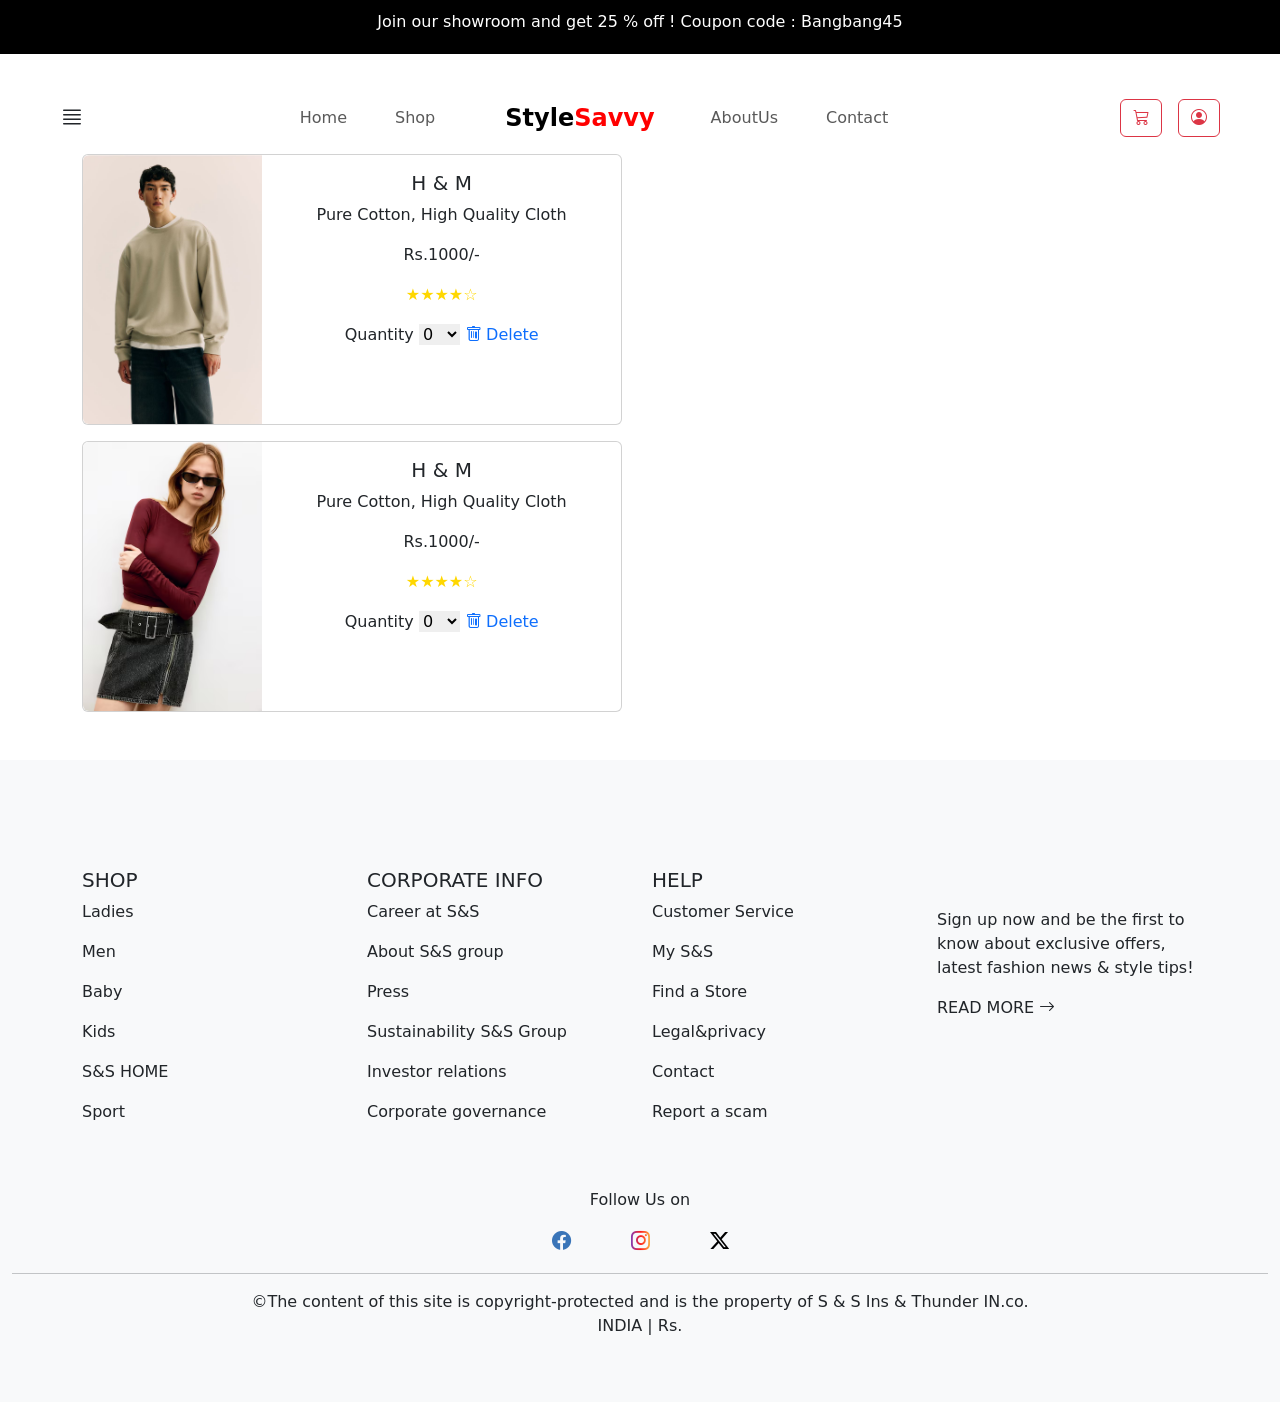
==== cart.html @ 878b6d37 "first commit" ====
<!DOCTYPE html>
<html lang="en">
<head>
    <meta charset="UTF-8">
    <meta name="viewport" content="width=device-width, initial-scale=1.0">
    <title>StyleSavvy</title>
    <link rel="stylesheet" href="style.css">
    <link rel="shortcut icon" href="./asserts/letter-s.png" type="image/x-icon">
    <!-- AOS animation Link -->
    <link href="https://unpkg.com/aos@2.3.1/dist/aos.css" rel="stylesheet">
    <!-- icon bootstrap -->
    <link rel="stylesheet" href="https://cdn.jsdelivr.net/npm/bootstrap-icons@1.11.3/font/bootstrap-icons.min.css">
    <!-- css bootstrap -->
    <link href="https://cdn.jsdelivr.net/npm/bootstrap@5.3.3/dist/css/bootstrap.min.css" rel="stylesheet" integrity="sha384-QWTKZyjpPEjISv5WaRU9OFeRpok6YctnYmDr5pNlyT2bRjXh0JMhjY6hW+ALEwIH" crossorigin="anonymous">
  </head>
</head>
<body>

  <p class="text-center bg-black text-white para-offer">Join our showroom and get 25 % off ! Coupon code : Bangbang45</p>

    <!-- header section start -->
    <nav class="navbar navbar-expand-lg fixed-top navbar-pos">
        <div class="container-fluid">
          <button class="navbar-toggler" type="button" data-bs-toggle="collapse" data-bs-target="#navbarSupportedContent" aria-controls="navbarSupportedContent" aria-expanded="false" aria-label="Toggle navigation">
            <span class="navbar-toggler-icon"></span>
          </button>
          <div class="collapse navbar-collapse position-nav" id="navbarSupportedContent">

            <div class="fs-4 ms-5 d-none d-lg-block">
             
              <a data-bs-toggle="offcanvas" data-bs-target="#offcanvasWithBothOptions" aria-controls="offcanvasWithBothOptions">
                <i class="bi bi-justify"></i> 
              </a>
            </div>

            <ul class="navbar-nav mx-auto mb-2 mb-lg-0 text-center d-flex align-items-center justify-content-center">

              <li class="nav-item mx-3">
                <a class="nav-link  nav-eff" href="./index.html">Home</a>
              </li>
            
              <li class="nav-item mx-3">
                <a class="nav-link nav-eff" href="./Shop.html">Shop</a>
              </li>
            
              <li class="mx-3">
                <a class="navbar-brand fw-bold fs-4" href="#" style="margin-left: 30px;">Style<span style="color: red">Savvy</span></a>
              </li>
            
              <li class="nav-item mx-3">
                <a class="nav-link nav-eff" href="./AboutUs.html">AboutUs</a>
              </li>
            
              <li class="nav-item mx-3">
                <a class="nav-link nav-eff" href="./contact.html">Contact</a>
              </li>
            
            </ul>
            


            <ul class="navbar-nav mb-lg-0 text-center gap-3 me-5">

                <li class="nav-item">
                    <li class="nav-item">
                        <a href="./cart.html" class="btn btn-outline-danger">
                            <i class="bi bi-cart3"></i>
                        </a>
                    </li>
                    <li class="nav-item">
                        <a href="./loginpage1.html">
                          <button class="btn btn-outline-danger">
                          <i class="bi bi-person-circle"></i></button>
                        </a>
                            
                    </li>


                
            </ul>
          </div>
        </div>
      </nav>
    <!-- header section end -->



    <div class="container">
        <div class="card mb-3" style="max-width: 540px;">
            <div class="row g-0">
              <div class="col-md-4">
                <img src="./asserts/sc1.jpeg" class="img-fluid rounded-start" alt="...">
              </div>
              <div class="col-md-8">
                <div class="card-body">
                    <h5 class="card-title text-center">H & M</h5>
                    <p class="card-text text-center">Pure Cotton, High Quality Cloth</p>
                    <p class="text-center">Rs.1000/-</p>
                    <!-- Star Rating -->
                    <p class="text-center stars">
                        ★★★★☆
                    </p>

                <div class="div text-center">
                    <span>Quantity</span>
                    <span>
                        <select class="select">
                            <option value="">0</option>
                            <option value="">1</option>
                            <option value="">2</option>
                            <option value="">3</option>
                            <option value="">4</option>
                            <option value="">5</option>
                            <option value="">6</option>
                            <option value="">7</option>
                            <option value="">8</option>
                            <option value="">9</option>
                            <option value="">10</option>          
                        </select>
                    </span>

                    <a href="" class="text-decoration-none">
                        <i class="bi bi-trash"></i>
                        Delete
                    </a>
                </div>
                </div>
              </div>
            </div>
          </div>


          <div class="card mb-3" style="max-width: 540px;">
            <div class="row g-0">
              <div class="col-md-4">
                <img src="./asserts/sc2.avif" class="img-fluid rounded-start" alt="...">
              </div>
              <div class="col-md-8">
                <div class="card-body">
                    <h5 class="card-title text-center">H & M</h5>
                    <p class="card-text text-center">Pure Cotton, High Quality Cloth</p>
                    <p class="text-center">Rs.1000/-</p>
                    <!-- Star Rating -->
                    <p class="text-center stars">
                        ★★★★☆
                    </p>

                <div class="div text-center">
                    <span>Quantity</span>
                    <span>             
                        <select class="select">
                            <option value="">0</option>
                            <option value="">1</option>
                            <option value="">2</option>
                            <option value="">3</option>
                            <option value="">4</option>
                            <option value="">5</option>
                            <option value="">6</option>
                            <option value="">7</option>
                            <option value="">8</option>
                            <option value="">9</option>
                            <option value="">10</option>          
                        </select>
                    </span>

                    <a href="" class="text-decoration-none">
                        <i class="bi bi-trash"></i>
                        Delete
                    </a>
                </div>
                </div>
              </div>
            </div>
          </div>

    </div>

  





      
<!-- footer section start -->

   <!-- fluid occupies full width- which is a bootstrap class -->
   <div class="container-fluid footer bg-body-tertiary mt-5 pb-5">
    <div class="container">
<!-- footer links start -->
      <div class="row">


<!-- col1 start -->

        <div class="col-12 col-sm-12 col-md-3 col-lg-3">
          <h5 class="mt-2">SHOP</h5>
          <a href="" class="nav-link footer-link">
            <p>Ladies</p>
            <p>Men</p>
            <p>Baby</p>
            <p>Kids</p>
            <p>S&S HOME</p>
            <p>Sport</p>

            
          </a>

        </div>
<!-- col1 end -->



<!-- col2 start -->

        <div class="col-12 col-sm-12 col-md-3 col-lg-3">
          <h5 class="mt-2">CORPORATE INFO</h5>
          <a href="" class="nav-link footer-link">
            <p>Career at S&S</p>
            <p>About S&S group</p>
            <P>Press</P>
            <p>Sustainability S&S Group</p>
            <p>Investor relations</p>
            <P>Corporate governance</P>
          </a>

        </div>
<!-- col2 end -->

<!-- col3 start -->
        <div class="col-12 col-sm-12 col-md-3 col-lg-3">
          <h5 class="mt-2">HELP</h5>
          <a href="" class="nav-link footer-link">
            <p>Customer Service</p>
            <p>My S&S</p>
            <p>Find a Store</p>
            <p>Legal&privacy</p>
            <p>Contact</p>
            <p>Report a scam</p>
          </a>
        </div>
<!-- col3 end -->

<!-- col4 start -->
        <div class="col-12 col-sm-12 col-md-3 col-lg-3">

          <a href="" class="nav-link footer-link">
            <p class="d-flex gap-2 mt-5">
              Sign up now and be the first to know about exclusive offers, latest fashion news & style tips!
            </p>
          
            <p>
              READ MORE <span><i class="bi bi-arrow-right"></i></span>
            </p>

            


          </a>
        </div>
<!-- col4 end -->
      </div>

<!-- col start -->
        <div class="col-12 col-sm-12 col-md-12 col-lg-12">
          <p class="text-center mt-5">Follow Us on</p>
            <div class="logo-display">
              <a href="https://www.facebook.com/" target="_blank"><i class="bi bi-facebook"></i></a>
              <a href="https://www.instagram.com/" target="_blank"><i class="bi bi-instagram"></i></a>
              <a href="https://www.twitter.com/" target="_blank"><i class="bi bi-twitter-x"></i></a>
            </div>
        </div>

<!-- col end -->





<!-- footer links end -->
    </div>
    <div class="text-center">
      <hr>
      <span>&copy;The content of this site is copyright-protected and is the property of S & S Ins & Thunder IN.co.</span>
      <p>INDIA | Rs.</p>
    </div>
   </div>
  <!-- footer section end -->




<!-- Off canvas start -->
   <div class="offcanvas offcanvas-start" data-bs-scroll="true" tabindex="-1" id="offcanvasWithBothOptions" aria-labelledby="offcanvasWithBothOptionsLabel">
    <div class="offcanvas-header">
      <h5 class="offcanvas-title" id="offcanvasWithBothOptionsLabel">
        <a class="navbar-brand fw-bold fs-4" href="#">Style<span style="color: red">Savvy</span></a>
      </h5>
      <button type="button" class="btn-close" data-bs-dismiss="offcanvas" aria-label="Close"></button>
    </div>
    <div class="offcanvas-body">
      <p>Try the Best Clothing with Latest Trends & Styles</p>
      <p>
        <div class="accordion accordion-flush" id="accordionFlushExample">
          <div class="accordion-item">
            <h2 class="accordion-header">
              <button class="accordion-button collapsed" type="button" data-bs-toggle="collapse" data-bs-target="#flush-collapseOne" aria-expanded="false" aria-controls="flush-collapseOne">
                Men Collections
              </button>
            </h2>
            <div id="flush-collapseOne" class="accordion-collapse collapse" data-bs-parent="#accordionFlushExample">
              <div class="accordion-body">
                <div class="d-flex align-items-center">
                  <span class="mb-2">By Season</span>
                  <div class="dropdown-center mb-1">
                    <span class="bi bi-arrow-right arrow1" data-bs-toggle="dropdown" aria-expanded="false"></span>
                    <ul class="dropdown-menu">
                      <li><a class="dropdown-item" href="#">Summer</a></li>
                      <li><a class="dropdown-item" href="#">Winter</a></li>
                      <li><a class="dropdown-item" href="#">Rainy</a></li>
                    </ul>
                  </div>
                </div>



               <div class="d-flex align-items-center">
                  <span class="mb-2">Special Sale</span>
                  <div class="dropdown-center mb-1">
                    <span class="bi bi-arrow-right arrow2" data-bs-toggle="dropdown" aria-expanded="false"></span>
                    <ul class="dropdown-menu">
                      <li><a class="dropdown-item" href="#">Shirts</a></li>
                      <li><a class="dropdown-item" href="#">Jeans</a></li>
                      <li><a class="dropdown-item" href="#">Hoodies</a></li>
                      <li><a class="dropdown-item" href="#">Suits</a></li>
                    </ul>
                  </div>
                </div>

                <div class="d-flex align-items-center">
                  <span class="mb-2">Collections</span>
                  <div class="dropdown-center mb-1">
                    <span class="bi bi-arrow-right arrow3" data-bs-toggle="dropdown" aria-expanded="false"></span>
                    <ul class="dropdown-menu">
                      <li><a class="dropdown-item" href="#">Shirts</a></li>
                      <li><a class="dropdown-item" href="#">Jeans</a></li>
                      <li><a class="dropdown-item" href="#">Hoodies</a></li>
                      <li><a class="dropdown-item" href="#">Suits</a></li>
                    </ul>
                  </div>
                </div>

                <div class="d-flex align-items-center">
                  <span class="mb-2">Offer sale</span>
                  <div class="dropdown-center mb-1">
                    <span class="bi bi-arrow-right arrow4" data-bs-toggle="dropdown" aria-expanded="false"></span>
                    <ul class="dropdown-menu">
                      <li><a class="dropdown-item" href="#">Shirts</a></li>
                      <li><a class="dropdown-item" href="#">Jeans</a></li>
                      <li><a class="dropdown-item" href="#">Hoodies</a></li>
                      <li><a class="dropdown-item" href="#">Suits</a></li>
                    </ul>
                  </div>
                </div>
              </div>
              
            </div>
          </div>
          <div class="accordion-item">
            <h2 class="accordion-header">
              <button class="accordion-button collapsed" type="button" data-bs-toggle="collapse" data-bs-target="#flush-collapseTwo" aria-expanded="false" aria-controls="flush-collapseTwo">
                Women Collections
              </button>
            </h2>
            <div id="flush-collapseTwo" class="accordion-collapse collapse" data-bs-parent="#accordionFlushExample">
              <div class="accordion-body">
                <div class="accordion-body">
                  <div class="d-flex align-items-center">
                    <span class="mb-2">By Season</span>
                    <div class="dropdown-center mb-1">
                      <span class="bi bi-arrow-right arrow1" data-bs-toggle="dropdown" aria-expanded="false"></span>
                      <ul class="dropdown-menu">
                        <li><a class="dropdown-item" href="#">Summer</a></li>
                        <li><a class="dropdown-item" href="#">Winter</a></li>
                        <li><a class="dropdown-item" href="#">Rainy</a></li>
                      </ul>
                    </div>
                  </div>
  
  
  
                 <div class="d-flex align-items-center">
                    <span class="mb-2">Special Sale</span>
                    <div class="dropdown-center mb-1">
                      <span class="bi bi-arrow-right arrow2" data-bs-toggle="dropdown" aria-expanded="false"></span>
                      <ul class="dropdown-menu">
                        <li><a class="dropdown-item" href="#">Shirts</a></li>
                        <li><a class="dropdown-item" href="#">Jeans</a></li>
                        <li><a class="dropdown-item" href="#">Hoodies</a></li>
                        <li><a class="dropdown-item" href="#">Suits</a></li>
                      </ul>
                    </div>
                  </div>
  
                  <div class="d-flex align-items-center">
                    <span class="mb-2">Collections</span>
                    <div class="dropdown-center mb-1">
                      <span class="bi bi-arrow-right arrow3" data-bs-toggle="dropdown" aria-expanded="false"></span>
                      <ul class="dropdown-menu">
                        <li><a class="dropdown-item" href="#">Shirts</a></li>
                        <li><a class="dropdown-item" href="#">Jeans</a></li>
                        <li><a class="dropdown-item" href="#">Hoodies</a></li>
                        <li><a class="dropdown-item" href="#">Suits</a></li>
                      </ul>
                    </div>
                  </div>
  
                  <div class="d-flex align-items-center">
                    <span class="mb-2">Offer sale</span>
                    <div class="dropdown-center mb-1">
                      <span class="bi bi-arrow-right arrow4" data-bs-toggle="dropdown" aria-expanded="false"></span>
                      <ul class="dropdown-menu">
                        <li><a class="dropdown-item" href="#">Shirts</a></li>
                        <li><a class="dropdown-item" href="#">Jeans</a></li>
                        <li><a class="dropdown-item" href="#">Hoodies</a></li>
                        <li><a class="dropdown-item" href="#">Suits</a></li>
                      </ul>
                    </div>
                  </div>
                </div>
                
              </div>
            </div>
          </div>
          <div class="accordion-item">
            <h2 class="accordion-header">
              <button class="accordion-button collapsed" type="button" data-bs-toggle="collapse" data-bs-target="#flush-collapseThree" aria-expanded="false" aria-controls="flush-collapseThree">
                Kids
              </button>
            </h2>
            <div id="flush-collapseThree" class="accordion-collapse collapse" data-bs-parent="#accordionFlushExample">
              <div class="accordion-body">
                <div class="accordion-body">
                  <div class="d-flex align-items-center">
                    <span class="mb-2">By Season</span>
                    <div class="dropdown-center mb-1">
                      <span class="bi bi-arrow-right arrow1" data-bs-toggle="dropdown" aria-expanded="false"></span>
                      <ul class="dropdown-menu">
                        <li><a class="dropdown-item" href="#">Summer</a></li>
                        <li><a class="dropdown-item" href="#">Winter</a></li>
                        <li><a class="dropdown-item" href="#">Rainy</a></li>
                      </ul>
                    </div>
                  </div>
  
  
  
                 <div class="d-flex align-items-center">
                    <span class="mb-2">Special Sale</span>
                    <div class="dropdown-center mb-1">
                      <span class="bi bi-arrow-right arrow2" data-bs-toggle="dropdown" aria-expanded="false"></span>
                      <ul class="dropdown-menu">
                        <li><a class="dropdown-item" href="#">Shirts</a></li>
                        <li><a class="dropdown-item" href="#">Jeans</a></li>
                        <li><a class="dropdown-item" href="#">Hoodies</a></li>
                        <li><a class="dropdown-item" href="#">Suits</a></li>
                      </ul>
                    </div>
                  </div>
  
                  <div class="d-flex align-items-center">
                    <span class="mb-2">Collections</span>
                    <div class="dropdown-center mb-1">
                      <span class="bi bi-arrow-right arrow3" data-bs-toggle="dropdown" aria-expanded="false"></span>
                      <ul class="dropdown-menu">
                        <li><a class="dropdown-item" href="#">Shirts</a></li>
                        <li><a class="dropdown-item" href="#">Jeans</a></li>
                        <li><a class="dropdown-item" href="#">Hoodies</a></li>
                        <li><a class="dropdown-item" href="#">Suits</a></li>
                      </ul>
                    </div>
                  </div>
  
                  <div class="d-flex align-items-center">
                    <span class="mb-2">Offer sale</span>
                    <div class="dropdown-center mb-1">
                      <span class="bi bi-arrow-right arrow4" data-bs-toggle="dropdown" aria-expanded="false"></span>
                      <ul class="dropdown-menu">
                        <li><a class="dropdown-item" href="#">Shirts</a></li>
                        <li><a class="dropdown-item" href="#">Jeans</a></li>
                        <li><a class="dropdown-item" href="#">Hoodies</a></li>
                        <li><a class="dropdown-item" href="#">Suits</a></li>
                      </ul>
                    </div>
                  </div>
                </div>               
              </div>
            </div>
          </div>
          <div class="accordion-item">
            <h2 class="accordion-header">
              <button class="accordion-button collapsed" type="button" data-bs-toggle="collapse" data-bs-target="#flush-collapseFour" aria-expanded="false" aria-controls="flush-collapseFour">
                Watches
              </button>
            </h2>
            <div id="flush-collapseFour" class="accordion-collapse collapse" data-bs-parent="#accordionFlushExample">
              <div class="accordion-body"></div>
            </div>
          </div>

          <div class="accordion-item">
            <h2 class="accordion-header">
              <button class="accordion-button collapsed" type="button" data-bs-toggle="collapse" data-bs-target="#flush-collapseFive" aria-expanded="false" aria-controls="flush-collapseFive">
                Jewellery
              </button>
            </h2>
            <div id="flush-collapseFive" class="accordion-collapse collapse" data-bs-parent="#accordionFlushExample">
              <div class="accordion-body"></div>
          </div>
        </div>

        <div class="accordion-item">
          <h2 class="accordion-header">
            <button class="accordion-button collapsed" type="button" data-bs-toggle="collapse" data-bs-target="#flush-collapseSix" aria-expanded="false" aria-controls="flush-collapseSix">
              FootWear
            </button>
          </h2>
          <div id="flush-collapseSix" class="accordion-collapse collapse" data-bs-parent="#accordionFlushExample">
            <div class="accordion-body"></div>
        </div>
      </div>
        

      </p>
    </div>
  </div>
  <!-- off canvas end -->









    
<!-- script -->
<script src="https://cdn.jsdelivr.net/npm/bootstrap@5.3.3/dist/js/bootstrap.bundle.min.js" integrity="sha384-YvpcrYf0tY3lHB60NNkmXc5s9fDVZLESaAA55NDzOxhy9GkcIdslK1eN7N6jIeHz" crossorigin="anonymous"></script>
<!-- AOS animation script -->
<script src="https://unpkg.com/aos@2.3.1/dist/aos.js"></script>
<script>
  AOS.init();
</script>
</body>
</html>
---- style.css ----
*{
    padding: 0;
    margin: 0;
    box-sizing: border-box;
}


.gap-container{
    margin-top: 2rem;
}

/* nav bar */
.navbar-pos{
    margin-top: 90px;
}

.para-offer{
    background-color: black;
    padding-bottom: 20px;
    padding-top: 10px;
    margin-bottom: 0;
}
.carousel {
    margin-top: 0;
    padding-top: 0;
}


/* Courasal */
.img1,.img2,.img3{
    height: 850px;
    
}


/* small card section */
.card-img-top{
    height: 300px;
}

.custom-card {
    border: none; 
    box-shadow: 0px 2px 6px rgba(0, 0, 0, 0.1);
    transition: box-shadow 0.3s ease; 
  }

  .custom-card:hover {
    box-shadow: 0px 4px 12px rgba(0, 0, 0, 0.2); 
  }

  .custom-card p {
    margin-top: 10px;
    font-weight: 500;
    font-size: 1rem;
  }



/* About US section */

.section{
    width: 100%;
    min-height:100vh;
    background-color: #ddd; 
    margin-bottom: 0px;
}
.container{
    width: 80%;
    display: block;
    margin: auto;
    padding-top: 100px;  
    margin-top: 0px;
    margin-bottom: 0px;
}
.content-section{
    float: left;
    width: 55%;
}
.image-section{
    float: right;
    width: 40%;
}
.image-section img{
    width: 100%;
    height: auto;
} 
 .content-section .title{
    text-transform: uppercase;
    font-size: 28px;

}
.content-section .content h3{
    margin-top: 20px;
    color: #5d5d5d;
    font-size: 21px;
}
.content-section .content p{
    margin-top: 10px;
    font-family: sans-serif;
    font-size: 18px;
    line-height: 1.5;
}
.content-section .content .button {
    margin-top: 30px;
}

.content-section .content .button a{
   background-color: #3d3d3d;
   padding: 12px 40px;
   border-radius: 20px;
   text-decoration: none;
   color: #fff;
   font-size: 25px;
   letter-spacing: 1.5px;

} 
.content-section .content .button a:hover{
    background-color: #a52a2a;
    color: #fff;
}
.content-section .social{
    margin-top: 40px;

}
.content-section .social i{
    color:black;
    font-size: 30px;
    padding: 0px 10px;  
}
.content-section .social i hover{
    color: #3d3d3d;

}



/* Footer */



.logo-display {
    display: flex;
    width: 100%;
    justify-content: center; 
    margin-top: 1rem;
    gap: 60px; 
}


.bi-facebook{
    color: rgb(58,117,184);
    font-size: larger;

}
.bi-instagram{
    background: linear-gradient(90deg, rgba(131,58,180,1) 0%, rgba(253,29,29,1) 50%, rgba(252,176,69,1) 100%);
    background-clip:text ;
    color: transparent;
    font-size: larger;  
}

.bi-twitter-x{
    color: black;
    font-size: larger;
}

.para{
    text-align: justify;
    width: 90%;
}

.footer-link p:hover {
    font-weight: 500;
}


.alpha{
    margin-top: 0;
    margin-bottom: 0;
    line-height: 1.6;
  }

.alpha:hover {
    font-weight: 500;
}


/* Off-canvas */


.arrow1{
    margin-left: 60px;
}

.arrow2{
    margin-left: 50px;
}

.arrow3{
    margin-left: 55px;
}

.arrow4{
    margin-left: 65px;
}



/* contactus */
.contactus{
    margin-top: 150px;
}

.card {
    position: relative;
}


.heart-icon {
    position: absolute;
    top: 10px;
    right: 10px;
    font-size: 24px;
    color: gray;
    cursor: pointer;
    transition: color 0.3s ease;
}

.heart-icon:hover {
    color: red;
}

.stars {
    color: gold;
}

.select{
    border: none;
}
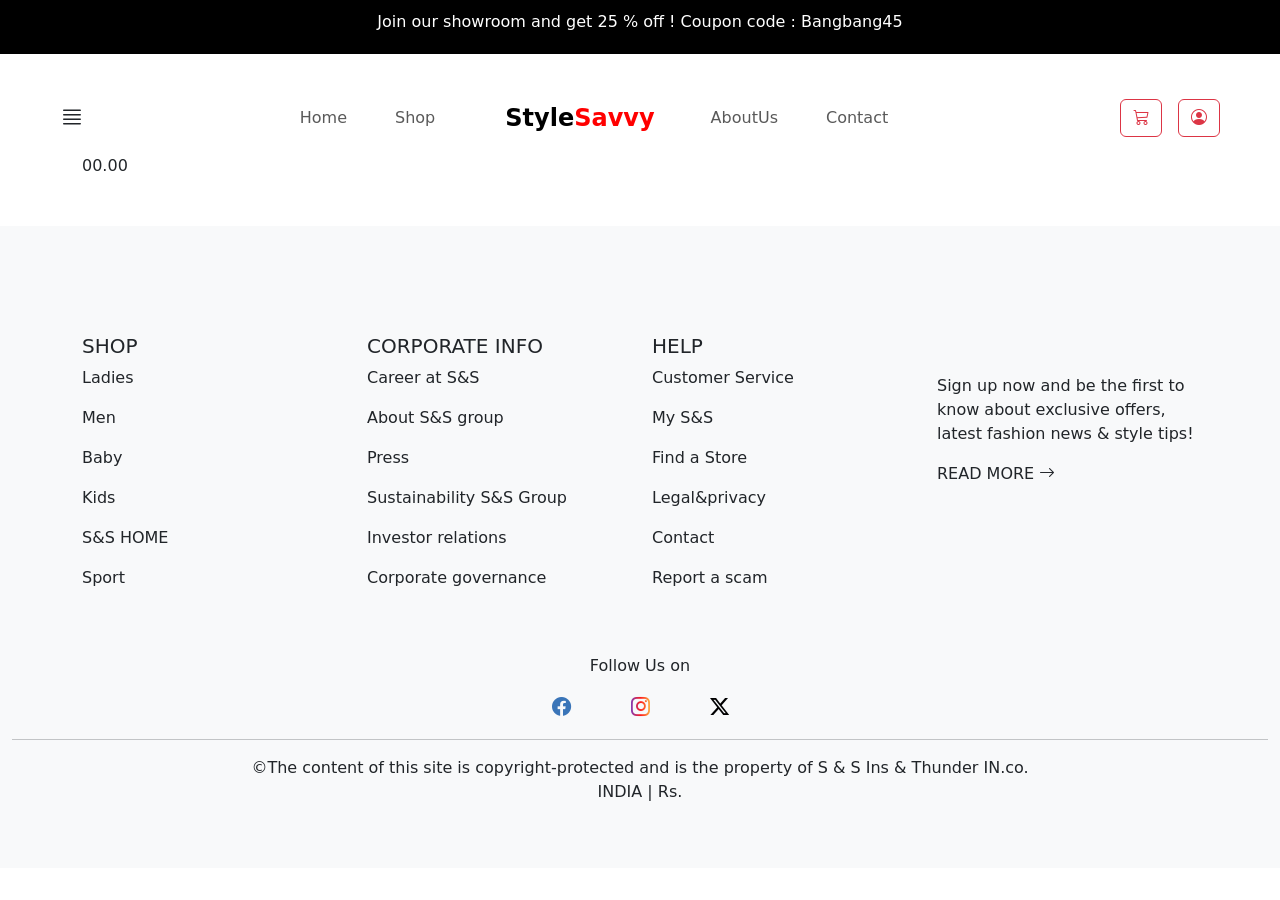
==== commit 38fbd837: "added item" ====
--- a/cart.html
+++ b/cart.html
@@ -86,92 +86,14 @@
 
 
     <div class="container">
-        <div class="card mb-3" style="max-width: 540px;">
-            <div class="row g-0">
-              <div class="col-md-4">
-                <img src="./asserts/sc1.jpeg" class="img-fluid rounded-start" alt="...">
-              </div>
-              <div class="col-md-8">
-                <div class="card-body">
-                    <h5 class="card-title text-center">H & M</h5>
-                    <p class="card-text text-center">Pure Cotton, High Quality Cloth</p>
-                    <p class="text-center">Rs.1000/-</p>
-                    <!-- Star Rating -->
-                    <p class="text-center stars">
-                        ★★★★☆
-                    </p>
-
-                <div class="div text-center">
-                    <span>Quantity</span>
-                    <span>
-                        <select class="select">
-                            <option value="">0</option>
-                            <option value="">1</option>
-                            <option value="">2</option>
-                            <option value="">3</option>
-                            <option value="">4</option>
-                            <option value="">5</option>
-                            <option value="">6</option>
-                            <option value="">7</option>
-                            <option value="">8</option>
-                            <option value="">9</option>
-                            <option value="">10</option>          
-                        </select>
-                    </span>
-
-                    <a href="" class="text-decoration-none">
-                        <i class="bi bi-trash"></i>
-                        Delete
-                    </a>
-                </div>
-                </div>
-              </div>
-            </div>
-          </div>
-
-
-          <div class="card mb-3" style="max-width: 540px;">
-            <div class="row g-0">
-              <div class="col-md-4">
-                <img src="./asserts/sc2.avif" class="img-fluid rounded-start" alt="...">
-              </div>
-              <div class="col-md-8">
-                <div class="card-body">
-                    <h5 class="card-title text-center">H & M</h5>
-                    <p class="card-text text-center">Pure Cotton, High Quality Cloth</p>
-                    <p class="text-center">Rs.1000/-</p>
-                    <!-- Star Rating -->
-                    <p class="text-center stars">
-                        ★★★★☆
-                    </p>
-
-                <div class="div text-center">
-                    <span>Quantity</span>
-                    <span>             
-                        <select class="select">
-                            <option value="">0</option>
-                            <option value="">1</option>
-                            <option value="">2</option>
-                            <option value="">3</option>
-                            <option value="">4</option>
-                            <option value="">5</option>
-                            <option value="">6</option>
-                            <option value="">7</option>
-                            <option value="">8</option>
-                            <option value="">9</option>
-                            <option value="">10</option>          
-                        </select>
-                    </span>
-
-                    <a href="" class="text-decoration-none">
-                        <i class="bi bi-trash"></i>
-                        Delete
-                    </a>
-                </div>
-                </div>
-              </div>
-            </div>
-          </div>
+    
+      <div class="cart-section">
+        <div class="row cart">
+
+        </div>
+      </div>
+
+      <div class="cart-total">00.00</div>
 
     </div>
 
@@ -552,6 +474,8 @@
 <script>
   AOS.init();
 </script>
+
+<script src="cart.js"></script>
 </body>
 </html>
 
